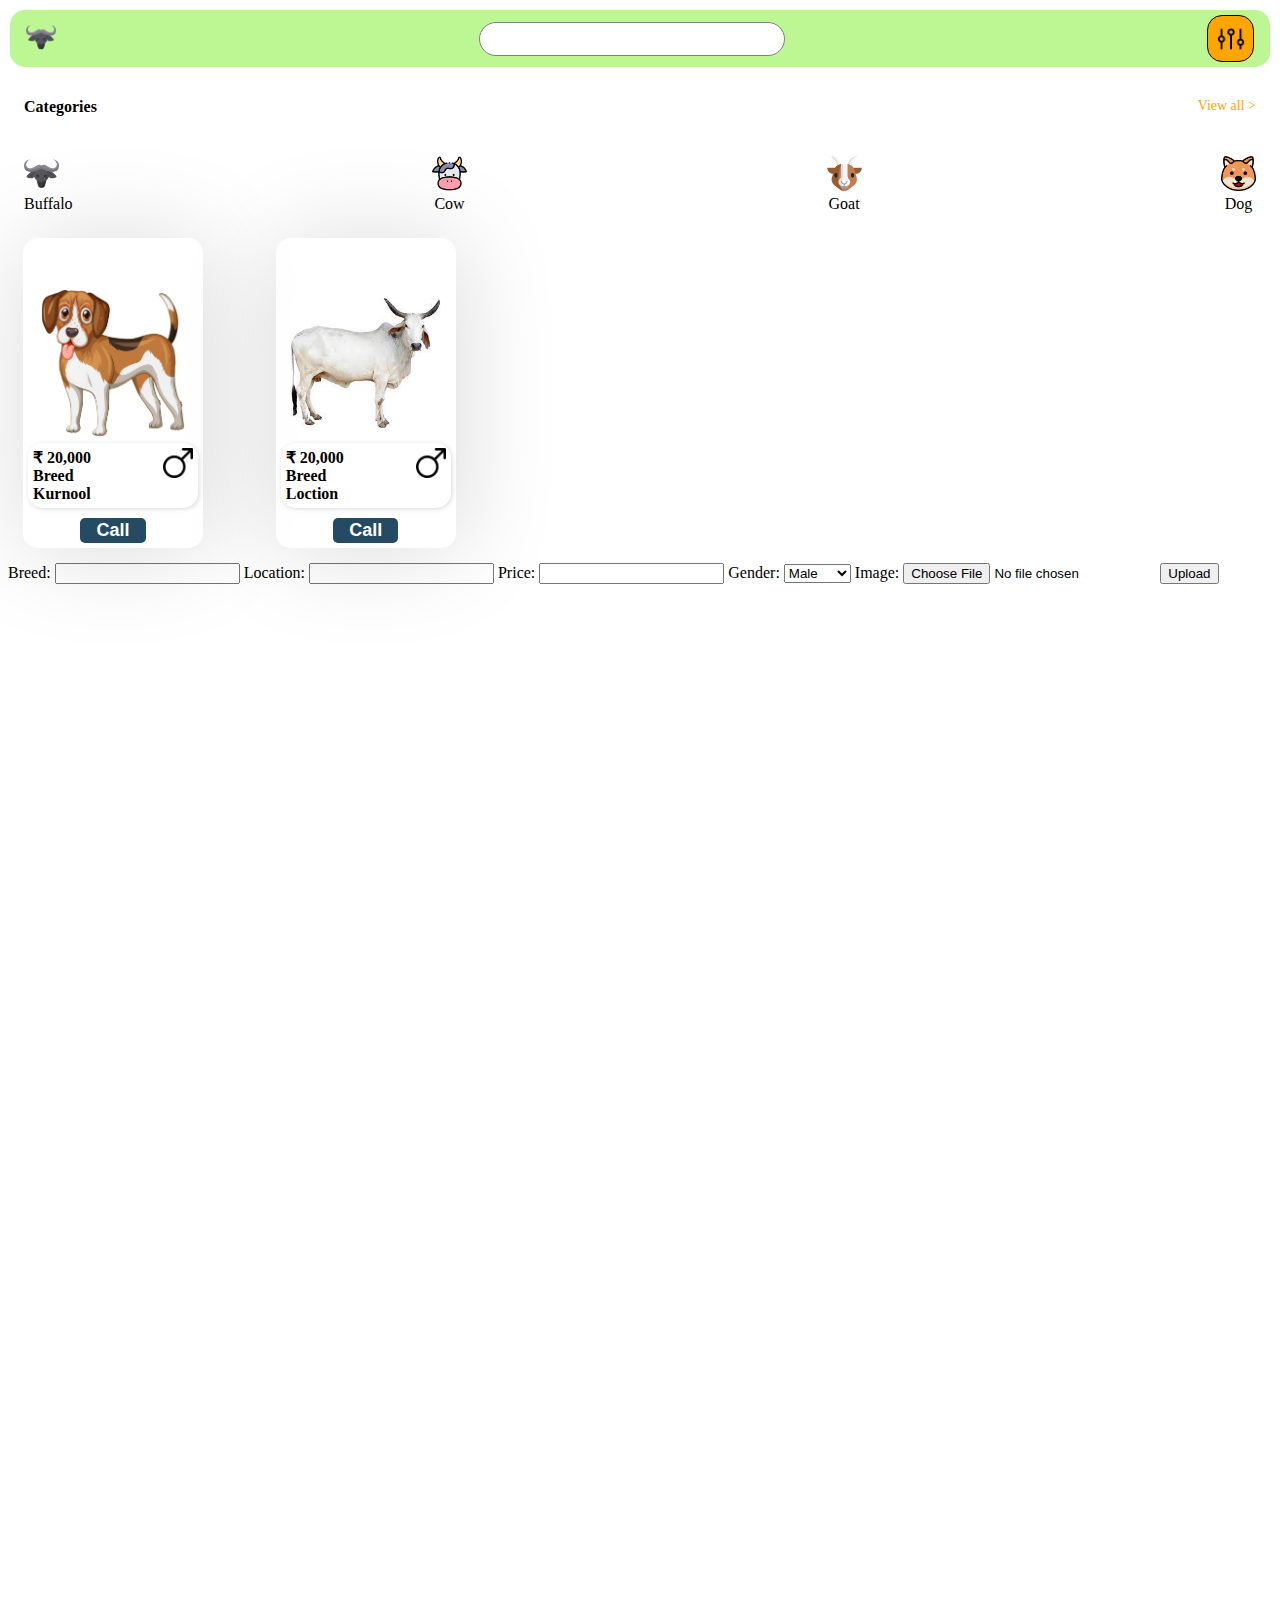
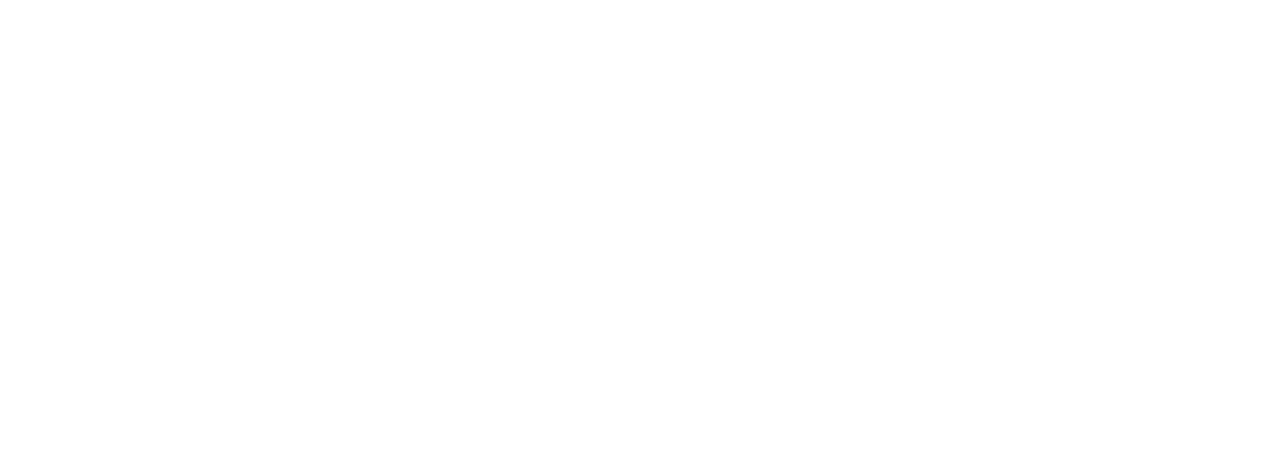
==== index.html @ a99033b2 "Add files via upload" ====
<!DOCTYPE html>
<html lang="en">
<head>
  <meta charset="UTF-8">
  <meta http-equiv="X-UA-Compatible" content="IE=edge">
  <meta name="viewport" content="width=device-width, initial-scale=1.0">
  <title>Animal app</title>
  
  <link rel="stylesheet" href="post.css">

  <style>
    body {
      height: 2000px;
      padding-top: 60px;
      
    }
    .header {
      display: flex;
      justify-content: space-between;
      align-items: center;
      background-color: rgba(124, 239, 41, 0.5);
      padding: 5px 16px;
      border-radius: 15px;
      position: fixed;
      top: 10px;
      right: 10px;
      left: 10px;
      z-index: 100;
    }
    
    .search-bar {
      border-radius: 30px;
      border: 0.5px solid gray;
      height: 30px;
      width: 300px;
    }

    .icon-container {
      background-color: orange;
      width: 45px;
      height: 45px;
      border-radius: 15px;
      border:  0.5px solid black;
      display: flex;
      align-items: center;
      justify-content: center;
    }

    .icon {
      width: 30px;
      height: 30px;
    }

    .view-all-container {
      display: flex;
      justify-content: space-between;
      padding: 30px 16px;
    }

    .category-text {
      font-weight: bold;
    }

    .view-all-text {
      color: orange;
      font-size: 14px;

    }

    .animal-icons-main-container {
      display: flex;
      justify-content: space-between;
      padding: 10px 16px;
    }

    .animal-icons-container {
      background-color: rgba(246, 160, 1, 0.20);
      border-radius: 15px;
      width: 60px;
      height: 60px;
      display: flex;
      justify-content: center;
      align-items: center;
    }

    .animal-icons {
      width: 35px;
      height: 35px;
      object-fit: cover;
    }

    

    .animal-names {
      display: flex;
      align-items: center;
      justify-content: center;
    }

    .post-preview {
      display: grid;
      grid-template-columns: repeat(5, 1fr);
    }
    .post-container {
      width: 170px;
      border-radius: 15px;
      padding-top: 50px;
      padding-bottom: 5px;
      padding-left: 5px;
      padding-right: 5px;
      position: relative;
      display: flex;
      flex-direction: column;
      height: fit-content;
      background-color: rgba(255, 255, 255, 0.416);
      border: none;
      justify-content: center;
      margin: 15px;
      box-shadow: 3px 3px 100px rgba(0, 0, 0, 0.15);
      
      transition: .5s;
      cursor: pointer;
    }

    .post-container:hover {
      background-color: rgb(171, 193, 255);
      transform: scale(1.2);
    
    }
    .images-container {
      display: flex;
      justify-content: center;
    }

    .post-images {
      width: 150px;
      height: 150px;
      border-radius: 20px;
      object-fit: contain;
      display: flex;
      margin-bottom: 5px;
      transition: 1s;
    }

    .post-images:hover {
      transform: scale(1.2);
    }
    .post-details-container {
      width: auto;
      color: black;
      background-color: white;
      border-radius: 15px;
      padding: 5px;
      display: flex;
      justify-content: space-between;
      margin-bottom: 10px;
      box-shadow: 1px 1px 5px rgba(0, 0, 0, 0.15);
      transition: 1s;
    }
    .post-details-container:hover {
      transform: scale(1.2);
    }

    .post-details:nth-child(n) {
      font-weight: bold;
      transition: 0.5s;
    }


    .call-button-container {
      display: flex;
      justify-content: center;
    }

    .call-button {
      background-color: rgb(36, 75, 99);
      color: rgb(255, 255, 255);
      border: none;
      padding: 2px 16px;
      border-radius: 5px;
      font-size: 18px;
      font-weight: bold;
      cursor: pointer;
      transition: 1s;
    }

    .call-button:hover {
      background-color: rgb(96, 96, 96);
      color: rgb(255, 255, 255);
      padding: 3px 30px;
      transform: scale(1.1);
    }

    .call-button:active {
      background-color: rgb(255, 0, 0);
      color: rgb(160, 255, 166);
      padding: 3px 30px;
    }

    .gender-icon {
      width: 30px;
      height: 30px;
      transition:  rotate 1s;
    }

    .gender-icon:hover {
      transform: rotate(220deg);
    }



  </style>
</head>
<body>
  <header class="header">
    <div>
      <img class="icon" src="icons/buffalo.png" alt="">
    </div>
    <div>
      <input class="search-bar" type="text">
    </div>
    <div class="icon-container">
      <img class="icon" src="icons/filter.png" alt="">
    </div>
  </header>

  <main>
    <div class="view-all-container">
      <div class="category-text">Categories</div>
      <div class="view-all-text">View all ></div>
    </div>

    <div class="animal-icons-main-container" >

      <div>
        <div>
          <img class="animal-icons" src="icons/buffalo.png" alt="">
        </div>
        <div class="animal-names">
          Buffalo
        </div>
      </div>

      <div>
        <div>
          <img class="animal-icons" src="icons/cow.png" alt="">
        </div>
        <div class="animal-names">
          Cow
        </div>
      </div>

      <div>
        <div>
          <img class="animal-icons" src="icons/goat.png" alt="">
        </div>
        <div class="animal-names">
          Goat
        </div>
      </div>

      <div>
        <div>
          <img class="animal-icons" src="icons/happy.png" alt="">
        </div>
        <div class="animal-names">
          Dog
        </div>
      </div>

    </div>
<!---
1.Price
2.breed
3.location
-->
  <div class="post-preview">
    <div class="post-container">
      <div class="images-container">
        <img class="post-images" src="images/dog.jpg" alt="">
      </div>
      <div class="post-details-container">
        <div class="post-details" >
          <div>₹ 20,000</div>
          <div>Breed</div>
          <div>Kurnool</div>
        </div>
        <div class="gender">
          <img class="gender-icon" src="icons/male.png" alt="">
        </div>
      </div>
      <div class="call-button-container">
        <button class="call-button">Call</button>
      </div>
    </div>

    <div class="post-container">
      <div class="images-container">
        <img class="post-images" src="images/cow.png" alt="">
      </div>
      <div class="post-details-container">
        <div class="post-details" >
          <div>₹ 20,000</div>
          <div>Breed</div>
          <div>Loction</div>
        </div>
        <div class="gender">
          <img class="gender-icon" src="icons/male.png" alt="">
        </div>
      </div>
      <div class="call-button-container">
        <button class="call-button">Call</button>
      </div>
    </div>
  </div>
  </main>

  <div>
    <label for="breed-input">Breed:</label>
    <input type="text" id="breed-input" name="breed">
    
    <label for="location-input">Location:</label>
    <input type="text" id="location-input" name="location">
    
    <label for="price-input">Price:</label>
    <input type="number" id="price-input" name="price">
    
    <label for="gender-input">Gender:</label>
    <select id="gender-input" name="gender">
      <option value="male">Male</option>
      <option value="female">Female</option>
    </select>
    
    <label for="image-input">Image:</label>
    <input type="file" id="image-input" name="image">
    

    <button onclick="
    uploadData();
    ">Upload</button>
  </div>

  <script>

    function uploadData() {
      // Create the post container
const postContainer = document.createElement("div");
postContainer.classList.add("post-container");

// Create the images container
const imagesContainer = document.createElement("div");
imagesContainer.classList.add("images-container");
postContainer.appendChild(imagesContainer);

// Create the post image
const postImage = document.createElement("img");
postImage.classList.add("post-images");
postImage.src = "images/dog.jpg";
imagesContainer.appendChild(postImage);

// Create the post details container
const postDetailsContainer = document.createElement("div");
postDetailsContainer.classList.add("post-details-container");
postDetailsContainer.setAttribute("onclick", "window.open('pet-details-page.html', target='_blank')");
postContainer.appendChild(postDetailsContainer);

// Create the post details
const postDetails = document.createElement("div");
postDetails.classList.add("post-details");
postDetailsContainer.appendChild(postDetails);

const postPrice = document.createElement("div");
postPrice.textContent = "₹ 20,000";
postDetails.appendChild(postPrice);

const postBreed = document.createElement("div");
postBreed.textContent = "Breed";
postDetails.appendChild(postBreed);

const postLocation = document.createElement("div");
postLocation.textContent = "Kurnool";
postDetails.appendChild(postLocation);

// Create the gender container
const genderContainer = document.createElement("div");
genderContainer.classList.add("gender");
postDetailsContainer.appendChild(genderContainer);

// Create the gender icon
const genderIcon = document.createElement("img");
genderIcon.classList.add("gender-icon");
genderIcon.src = "icons/male.png";
genderIcon.alt = "";
genderContainer.appendChild(genderIcon);

// Create the call button container
const callButtonContainer = document.createElement("div");
callButtonContainer.classList.add("call-button-container");
postContainer.appendChild(callButtonContainer);

// Create the call button
const callButton = document.createElement("button");
callButton.classList.add("call-button");
callButton.textContent = "Call";
callButtonContainer.appendChild(callButton);

// Append the post container to the "post-preview" div
const postPreviewDiv = document.querySelector(".post-preview");
postPreviewDiv.appendChild(postContainer);

}
  </script>
</body>
</html>
---- post.css ----
.post-container {
  width: 300px;
  height: 300px;
  position: relative;
  border: 1px solid black;
}

.animal-img {
  width: 200px;
  height: 200px;
  border-radius: 30px;
  object-fit: cover;
  padding: 10px 15px;
}

.post-text {
  width: 100px;
  height: 50px;
  background-color: violet;
  padding: 15px;
}
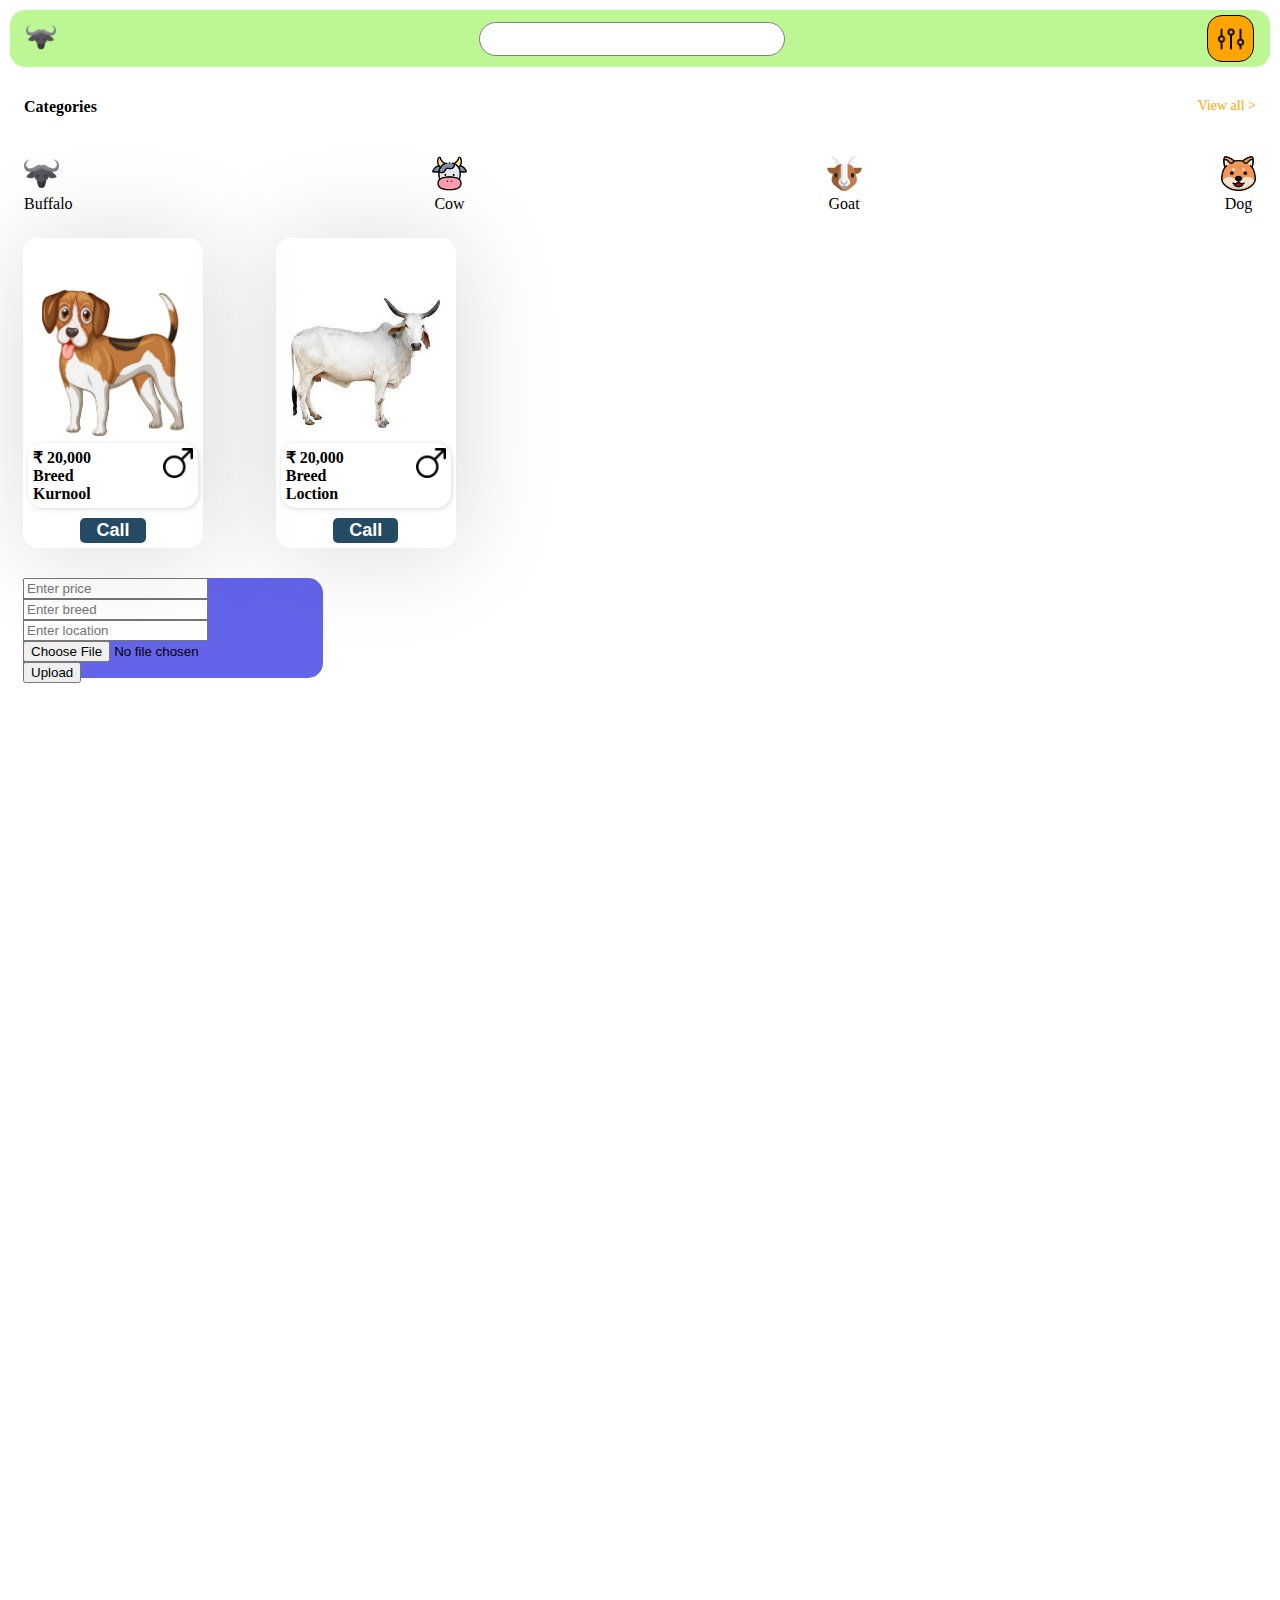
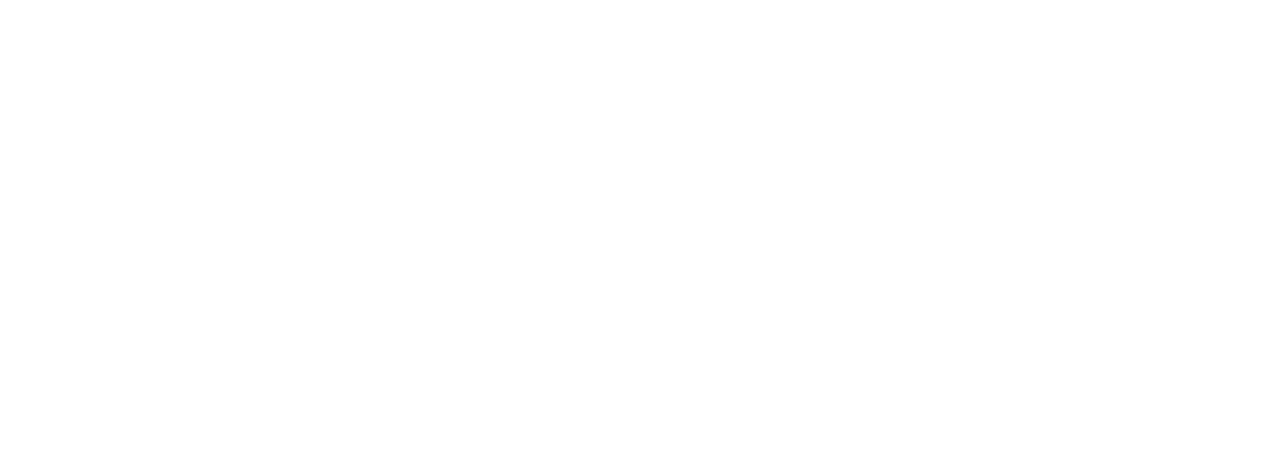
==== commit 37ba3541: "Rename index-3.html to index.html" ====
--- a/index.html
+++ b/index.html
@@ -207,6 +207,13 @@
       transform: rotate(220deg);
     }
 
+    .upload-container {
+      background-color: rgb(100, 100, 234);
+      height: 100px;
+      width: 300px;
+      border-radius: 15px;
+      margin: 15px;
+    }
 
 
   </style>
@@ -274,7 +281,7 @@
 2.breed
 3.location
 -->
-  <div class="post-preview">
+  <div class="post-preview" id="post-preview">
     <div class="post-container">
       <div class="images-container">
         <img class="post-images" src="images/dog.jpg" alt="">
@@ -315,100 +322,76 @@
   </div>
   </main>
 
-  <div>
-    <label for="breed-input">Breed:</label>
-    <input type="text" id="breed-input" name="breed">
-    
-    <label for="location-input">Location:</label>
-    <input type="text" id="location-input" name="location">
-    
-    <label for="price-input">Price:</label>
-    <input type="number" id="price-input" name="price">
-    
-    <label for="gender-input">Gender:</label>
-    <select id="gender-input" name="gender">
-      <option value="male">Male</option>
-      <option value="female">Female</option>
-    </select>
-    
-    <label for="image-input">Image:</label>
-    <input type="file" id="image-input" name="image">
-    
-
-    <button onclick="
-    uploadData();
-    ">Upload</button>
+  <div class="upload-container">
+    <form>
+      <input type="text" id="price" placeholder="Enter price">
+      <input type="text" id="breed" placeholder="Enter breed">
+      <input type="text" id="location" placeholder="Enter location">
+      <input type="file" id="image">
+      <button type="button" onclick="createPost()">Upload</button>
+    </form>
   </div>
 
   <script>
 
-    function uploadData() {
-      // Create the post container
-const postContainer = document.createElement("div");
-postContainer.classList.add("post-container");
-
-// Create the images container
-const imagesContainer = document.createElement("div");
-imagesContainer.classList.add("images-container");
-postContainer.appendChild(imagesContainer);
-
-// Create the post image
-const postImage = document.createElement("img");
-postImage.classList.add("post-images");
-postImage.src = "images/dog.jpg";
-imagesContainer.appendChild(postImage);
-
-// Create the post details container
-const postDetailsContainer = document.createElement("div");
-postDetailsContainer.classList.add("post-details-container");
-postDetailsContainer.setAttribute("onclick", "window.open('pet-details-page.html', target='_blank')");
-postContainer.appendChild(postDetailsContainer);
-
-// Create the post details
-const postDetails = document.createElement("div");
-postDetails.classList.add("post-details");
-postDetailsContainer.appendChild(postDetails);
-
-const postPrice = document.createElement("div");
-postPrice.textContent = "₹ 20,000";
-postDetails.appendChild(postPrice);
-
-const postBreed = document.createElement("div");
-postBreed.textContent = "Breed";
-postDetails.appendChild(postBreed);
-
-const postLocation = document.createElement("div");
-postLocation.textContent = "Kurnool";
-postDetails.appendChild(postLocation);
-
-// Create the gender container
-const genderContainer = document.createElement("div");
-genderContainer.classList.add("gender");
-postDetailsContainer.appendChild(genderContainer);
-
-// Create the gender icon
-const genderIcon = document.createElement("img");
-genderIcon.classList.add("gender-icon");
-genderIcon.src = "icons/male.png";
-genderIcon.alt = "";
-genderContainer.appendChild(genderIcon);
-
-// Create the call button container
-const callButtonContainer = document.createElement("div");
-callButtonContainer.classList.add("call-button-container");
-postContainer.appendChild(callButtonContainer);
-
-// Create the call button
-const callButton = document.createElement("button");
-callButton.classList.add("call-button");
-callButton.textContent = "Call";
-callButtonContainer.appendChild(callButton);
-
-// Append the post container to the "post-preview" div
-const postPreviewDiv = document.querySelector(".post-preview");
-postPreviewDiv.appendChild(postContainer);
-
+function createPost() {
+  // get user inputs
+  const price = document.getElementById("price").value;
+  const breed = document.getElementById("breed").value;
+  const location = document.getElementById("location").value;
+  const image = document.getElementById("image").files[0];
+
+  // create post container
+  const postContainer = document.createElement("div");
+  postContainer.className = "post-container";
+
+  // create images container and add image 
+  const imagesContainer = document.createElement("div");
+  imagesContainer.className = "images-container";
+  const img = document.createElement("img");
+  img.className = "post-images";
+  img.src = URL.createObjectURL(image);
+  imagesContainer.appendChild(img);
+  postContainer.appendChild(imagesContainer);
+
+  // create post details container and add details
+  const postDetailsContainer = document.createElement("div");
+  postDetailsContainer.className = "post-details-container";
+  postDetailsContainer.onclick = function() {
+    window.open('pet-details-page.html', target='_blank');
+  };
+  const postDetails = document.createElement("div");
+  postDetails.className = "post-details";
+  postDetails.innerHTML = `
+    <div>₹ ${price}</div>
+    <div>${breed}</div>
+    <div>${location}</div>
+  `;
+  postDetailsContainer.appendChild(postDetails);
+  const gender = document.createElement("div");
+  gender.className = "gender";
+  const genderIcon = document.createElement("img");
+  genderIcon.className = "gender-icon";
+  genderIcon.src = "icons/male.png";
+  gender.appendChild(genderIcon);
+  postDetailsContainer.appendChild(gender);
+  postContainer.appendChild(postDetailsContainer);
+
+  // create call button container and add call button
+  const callButtonContainer = document.createElement("div");
+  callButtonContainer.className = "call-button-container";
+  const callButton = document.createElement("button");
+  callButton.className = "call-button";
+  callButton.innerText = "Call";
+  callButtonContainer.appendChild(callButton);
+  postContainer.appendChild(callButtonContainer);
+
+  // append post container to preview container
+  const postPreview = document.getElementById("post-preview");
+  postPreview.appendChild(postContainer);
 }
+
+
   </script>
 </body>
-</html>+</html>
